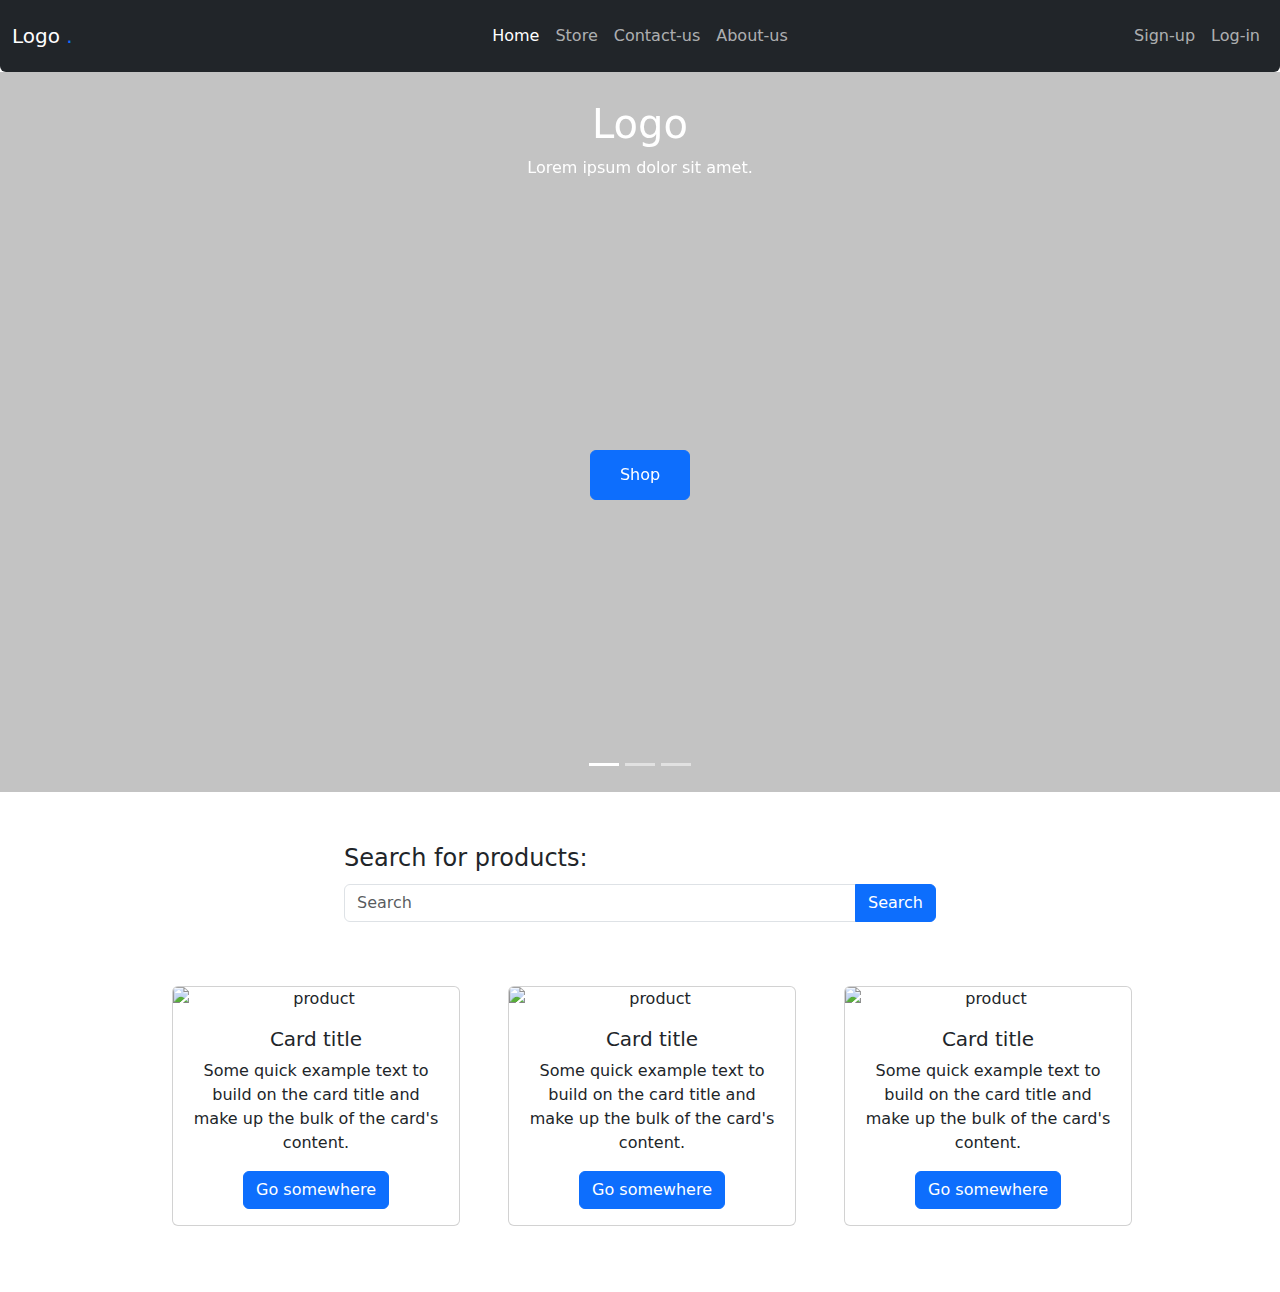
==== index.html @ e77289d6 "Rename home.html to index.html" ====
<!doctype html>
<html lang="en">
  <head>
    <meta charset="utf-8">
    <meta name="viewport" content="width=device-width, initial-scale=1">
    <title>Home</title>
    <link href="https://cdn.jsdelivr.net/npm/bootstrap@5.3.3/dist/css/bootstrap.min.css" rel="stylesheet" integrity="sha384-QWTKZyjpPEjISv5WaRU9OFeRpok6YctnYmDr5pNlyT2bRjXh0JMhjY6hW+ALEwIH" crossorigin="anonymous">
    <link rel="stylesheet" href="style.css">
  </head>
  <body>
    <nav id="main-navbar" class="navbar navbar-expand-lg bg-dark rounded-bottom position-fixed w-100" data-bs-theme="dark">
        <div class="container-fluid">
            <div class="logo col-4">
                <a href="./home.html" class="navbar-brand">Logo <span class="text-primary">.</span></a>
            </div>
            <button class="navbar-toggler" type="button" data-bs-toggle="collapse" data-bs-target="#navbarSupportedContent" aria-controls="navbarSupportedContent" aria-expanded="false" aria-label="Toggle navigation">
                <span class="navbar-toggler-icon"></span>
            </button>
            <div class="navbar-collapse navbar text-center col-4" id="navbarSupportedContent">
                <ul class="navbar-nav main-pages-nav w-100 justify-content-center">
                    <li class="nav-item">
                        <a href="#" class="nav-link active" aria-current="page">Home</a>
                    </li>
                    <li class="nav-item">
                        <a href="#" class="nav-link" aria-current="page">Store</a>
                    </li>
                    <li class="nav-item">
                        <a href="#" class="nav-link" aria-current="page">Contact-us</a>
                    </li>
                    <li class="nav-item">
                        <a href="#" class="nav-link" aria-current="page">About-us</a>
                    </li>
                </ul>
            </div>
            <div class="navbar-collapse navbar text-center col-4 " id="navbarSupportedContent">
                <ul class="navbar-nav register-pages-nav w-100 justify-content-end">
                    <li class="nav-item sign-up">
                        <a href="#" class="nav-link" aria-current="page">Sign-up</a>
                    </li>
                    <li class="nav-item log-in">
                        <a href="#" class="nav-link" aria-current="page">Log-in</a>
                    </li>
                </ul>
            </div>
        </div>
    </nav>
    <header>
        <div id="carouselExampleAutoplaying" class="carousel slide w-100" data-bs-ride="carousel">
            <div class="text-center text-white desc">
                <div class="container-fluid">
                    <div class="description">
                        <div class="logo">
                            <h1>Logo</h1>
                        </div>
                        <div>
                            <p>Lorem ipsum dolor sit amet.</p>
                        </div>
                    </div>
                    <div class="button">
                        <button class="btn btn-primary">Shop</button>
                    </div>
                </div>
            </div>
            <div class="carousel-indicators">
                <button type="button" data-bs-target="#carouselExampleAutoplaying" data-bs-slide-to="0" class="active" aria-current="true" aria-label="Slide 1"></button>
                <button type="button" data-bs-target="#carouselExampleAutoplaying" data-bs-slide-to="1" aria-label="Slide 2"></button>
                <button type="button" data-bs-target="#carouselExampleAutoplaying" data-bs-slide-to="2" aria-label="Slide 3"></button>
            </div>
            <div class="carousel-inner">
                <div class="carousel-item active">
                    <svg class="bd-placeholder-img bd-placeholder-img-lg d-block w-100" xmlns="http://www.w3.org/2000/svg" role="img" aria-label="Photo: First slide" preserveAspectRatio="xMidYMid slice" focusable="false"><title>Photo</title><rect width="100%" height="100%" fill="#c3c3c3"></rect></svg>
                </div>
                <div class="carousel-item">
                    <svg class="bd-placeholder-img bd-placeholder-img-lg d-block w-100" xmlns="http://www.w3.org/2000/svg" role="img" aria-label="Photo: Second slide" preserveAspectRatio="xMidYMid slice" focusable="false"><title>Photo</title><rect width="100%" height="100%" fill="#777"></rect></svg>
                </div>
                <div class="carousel-item">
                    <svg class="bd-placeholder-img bd-placeholder-img-lg d-block w-100" xmlns="http://www.w3.org/2000/svg" role="img" aria-label="Photo: Third slide" preserveAspectRatio="xMidYMid slice" focusable="false"><title>Photo</title><rect width="100%" height="100%" fill="#888"></rect></svg>
                </div>
            </div>
        </div>
    </header>
    <main class="w-100">
        <form class="w-50 mx-auto" action="." method="get">
            <div class="container-fluid">
                <div class="container">
                    <fieldset class="row mt-5">
                        <legend>Search for products:</legend>
                        <div class="input-group mb-3">
                            <input type="text" class="form-control" placeholder="Search" aria-label="Search" aria-describedby="basic-addon1">
                            <button class="btn btn-primary input-group-text" id="basic-addon1">Search</button>
                        </div>
                    </fieldset>
                </div>
            </div>
        </form>
        <section class="products mt-5 mx-auto">
            <div class="container-fluid text-center">
                <div class="row gap-5">
                  <div class="col">
                    <div class="card">
                        <img src="..." class="card-img-top" alt="product">
                        <div class="card-body">
                          <h5 class="card-title">Card title</h5>
                          <p class="card-text">Some quick example text to build on the card title and make up the bulk of the card's content.</p>
                          <a href="#" class="btn btn-primary">Go somewhere</a>
                        </div>
                      </div>
                  </div>
                  <div class="col">
                    <div class="card">
                        <img src="..." class="card-img-top" alt="product">
                        <div class="card-body">
                          <h5 class="card-title">Card title</h5>
                          <p class="card-text">Some quick example text to build on the card title and make up the bulk of the card's content.</p>
                          <a href="#" class="btn btn-primary">Go somewhere</a>
                        </div>
                      </div>
                  </div>
                  <div class="col">
                    <div class="card">
                        <img src="..." class="card-img-top" alt="product">
                        <div class="card-body">
                          <h5 class="card-title">Card title</h5>
                          <p class="card-text">Some quick example text to build on the card title and make up the bulk of the card's content.</p>
                          <a href="#" class="btn btn-primary">Go somewhere</a>
                        </div>
                      </div>
                  </div>
                </div>
              </div>
              
        </section>
    </main>
    <script src="https://cdn.jsdelivr.net/npm/bootstrap@5.3.3/dist/js/bootstrap.bundle.min.js" integrity="sha384-YvpcrYf0tY3lHB60NNkmXc5s9fDVZLESaAA55NDzOxhy9GkcIdslK1eN7N6jIeHz" crossorigin="anonymous"></script>
  </body>
</html>
---- style.css ----
* {
    box-sizing: border-box;
}

#main-navbar {
    z-index: 100;
}

header {
    padding-top: 72px;
}

.carousel-item svg {
    width: 100%;
    height: 80dvh;
    object-fit: cover;
}

.desc {
    position: fixed;
    z-index: 1;
    width: 100%;
    top: 100px;
}

.desc .container-fluid {
    height: 400px;
    display: flex;
    flex-direction: column;
    justify-content: space-between;
}

.desc .container-fluid .button button {
    width: 100px;
    height: 50px;
}

main {
    display: flex;
    flex-direction: column;
    background-color: white;
    position: sticky;
    z-index: 2;
    min-height: 500px;
    overflow-y: visible;
}

.col .card {
    width: 18rem;
}

.col {
    width: 18rem;
}
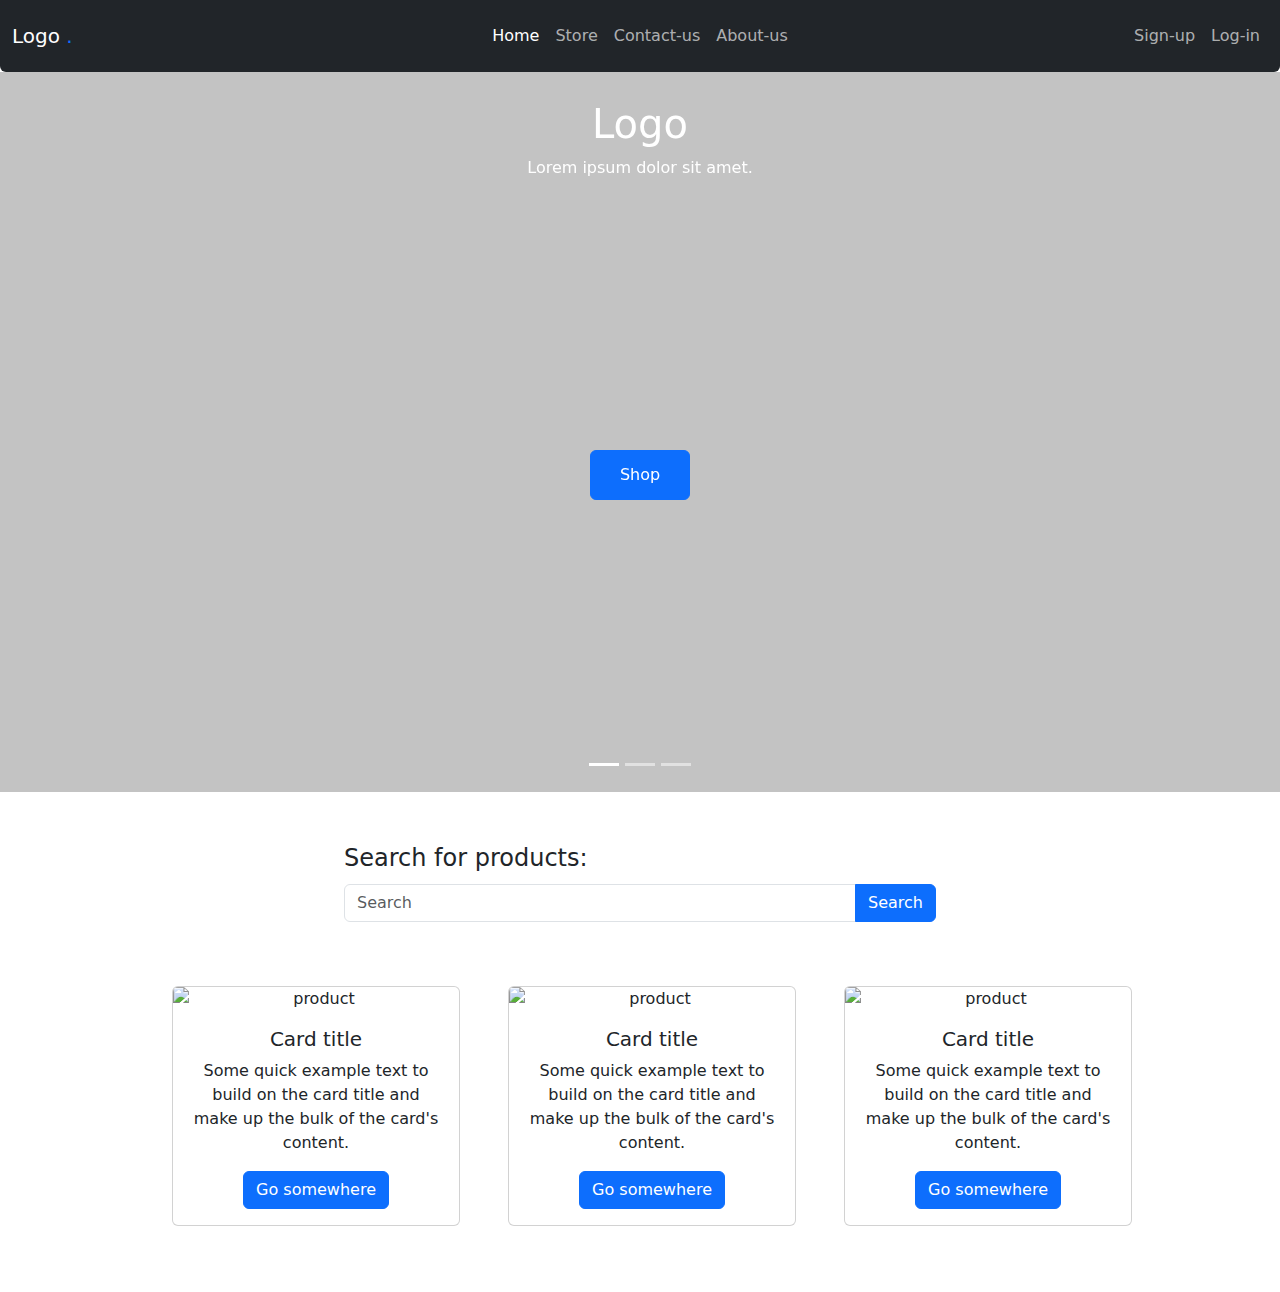
==== commit 8ad0a466: "renamed:    home.html -> index.html modified:   style.css" ====
--- a/index.html
+++ b/index.html
@@ -11,12 +11,12 @@
     <nav id="main-navbar" class="navbar navbar-expand-lg bg-dark rounded-bottom position-fixed w-100" data-bs-theme="dark">
         <div class="container-fluid">
             <div class="logo col-4">
-                <a href="./home.html" class="navbar-brand">Logo <span class="text-primary">.</span></a>
+                <a href="./" class="navbar-brand">Logo <span class="text-primary">.</span></a>
             </div>
             <button class="navbar-toggler" type="button" data-bs-toggle="collapse" data-bs-target="#navbarSupportedContent" aria-controls="navbarSupportedContent" aria-expanded="false" aria-label="Toggle navigation">
                 <span class="navbar-toggler-icon"></span>
             </button>
-            <div class="navbar-collapse navbar text-center col-4" id="navbarSupportedContent">
+            <div class="navbar-collapse navbar text-center col-4 collapse" id="navbarSupportedContent">
                 <ul class="navbar-nav main-pages-nav w-100 justify-content-center">
                     <li class="nav-item">
                         <a href="#" class="nav-link active" aria-current="page">Home</a>
@@ -32,7 +32,7 @@
                     </li>
                 </ul>
             </div>
-            <div class="navbar-collapse navbar text-center col-4 " id="navbarSupportedContent">
+            <div class="navbar-collapse navbar text-center col-4 collapse" id="navbarSupportedContent">
                 <ul class="navbar-nav register-pages-nav w-100 justify-content-end">
                     <li class="nav-item sign-up">
                         <a href="#" class="nav-link" aria-current="page">Sign-up</a>
@@ -133,4 +133,4 @@
     </main>
     <script src="https://cdn.jsdelivr.net/npm/bootstrap@5.3.3/dist/js/bootstrap.bundle.min.js" integrity="sha384-YvpcrYf0tY3lHB60NNkmXc5s9fDVZLESaAA55NDzOxhy9GkcIdslK1eN7N6jIeHz" crossorigin="anonymous"></script>
   </body>
-</html>
+</html>--- a/style.css
+++ b/style.css
@@ -4,6 +4,7 @@
 
 #main-navbar {
     z-index: 100;
+    min-height: 72px;
 }
 
 header {
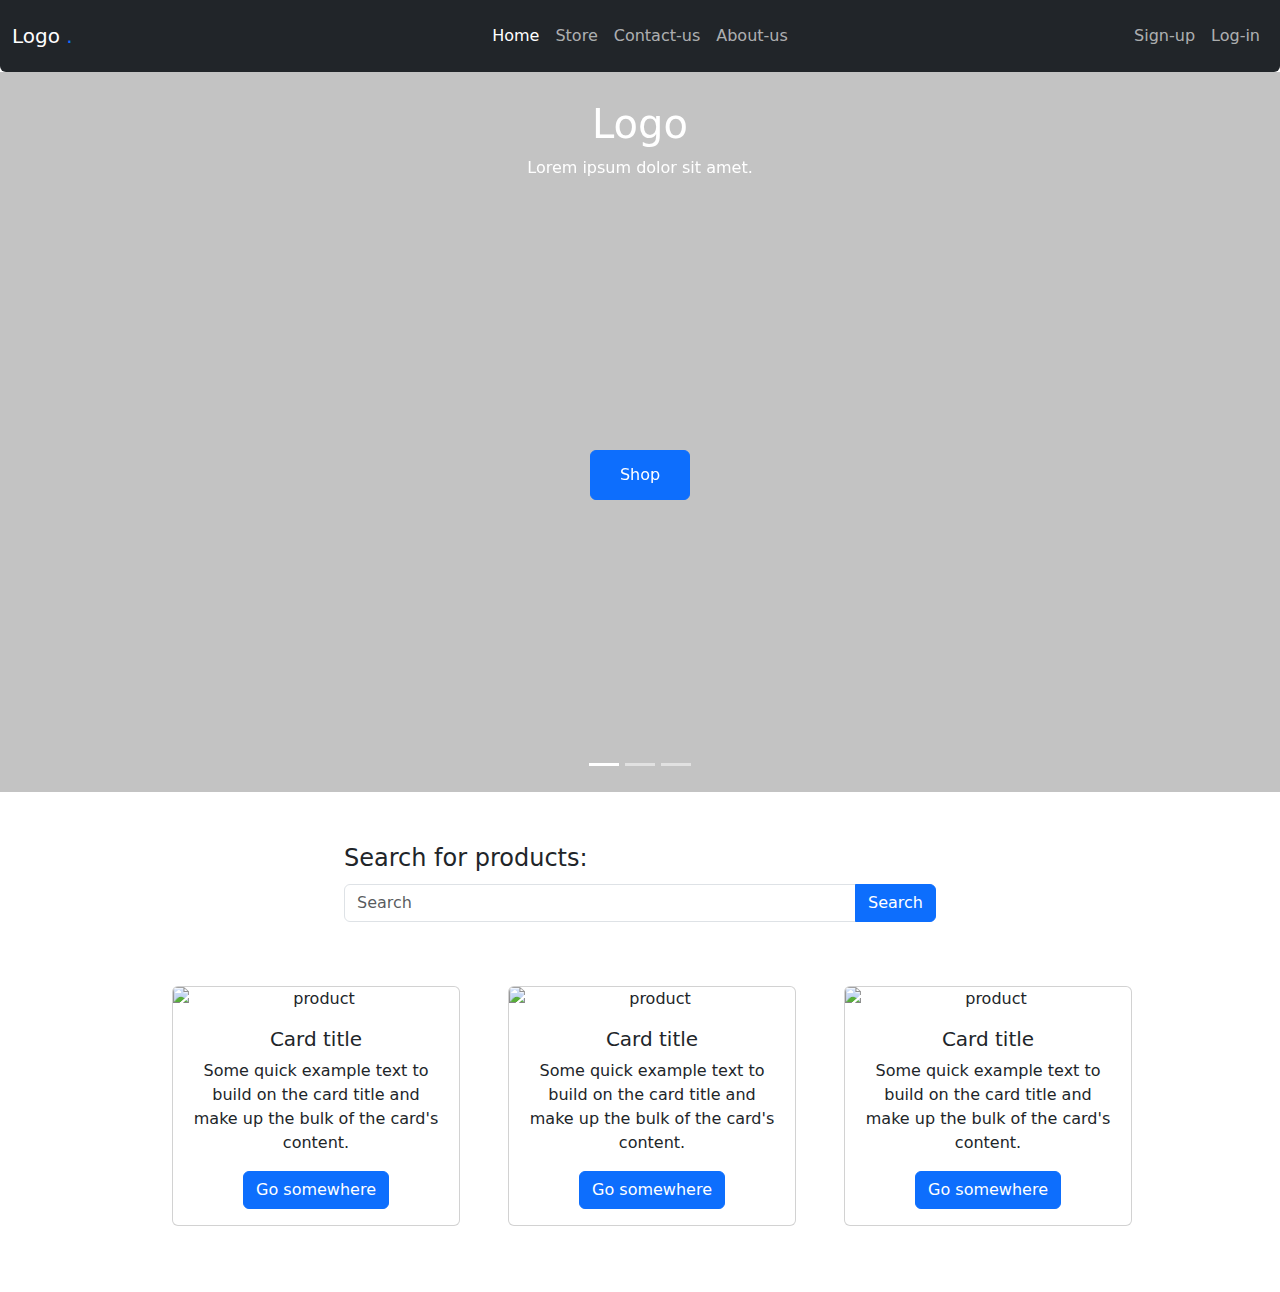
==== commit 6ab8634a: "Merge branch 'main' of github.com:itay298/project-redesign" ====
--- a/index.html
+++ b/index.html
@@ -133,4 +133,4 @@
     </main>
     <script src="https://cdn.jsdelivr.net/npm/bootstrap@5.3.3/dist/js/bootstrap.bundle.min.js" integrity="sha384-YvpcrYf0tY3lHB60NNkmXc5s9fDVZLESaAA55NDzOxhy9GkcIdslK1eN7N6jIeHz" crossorigin="anonymous"></script>
   </body>
-</html>+</html>
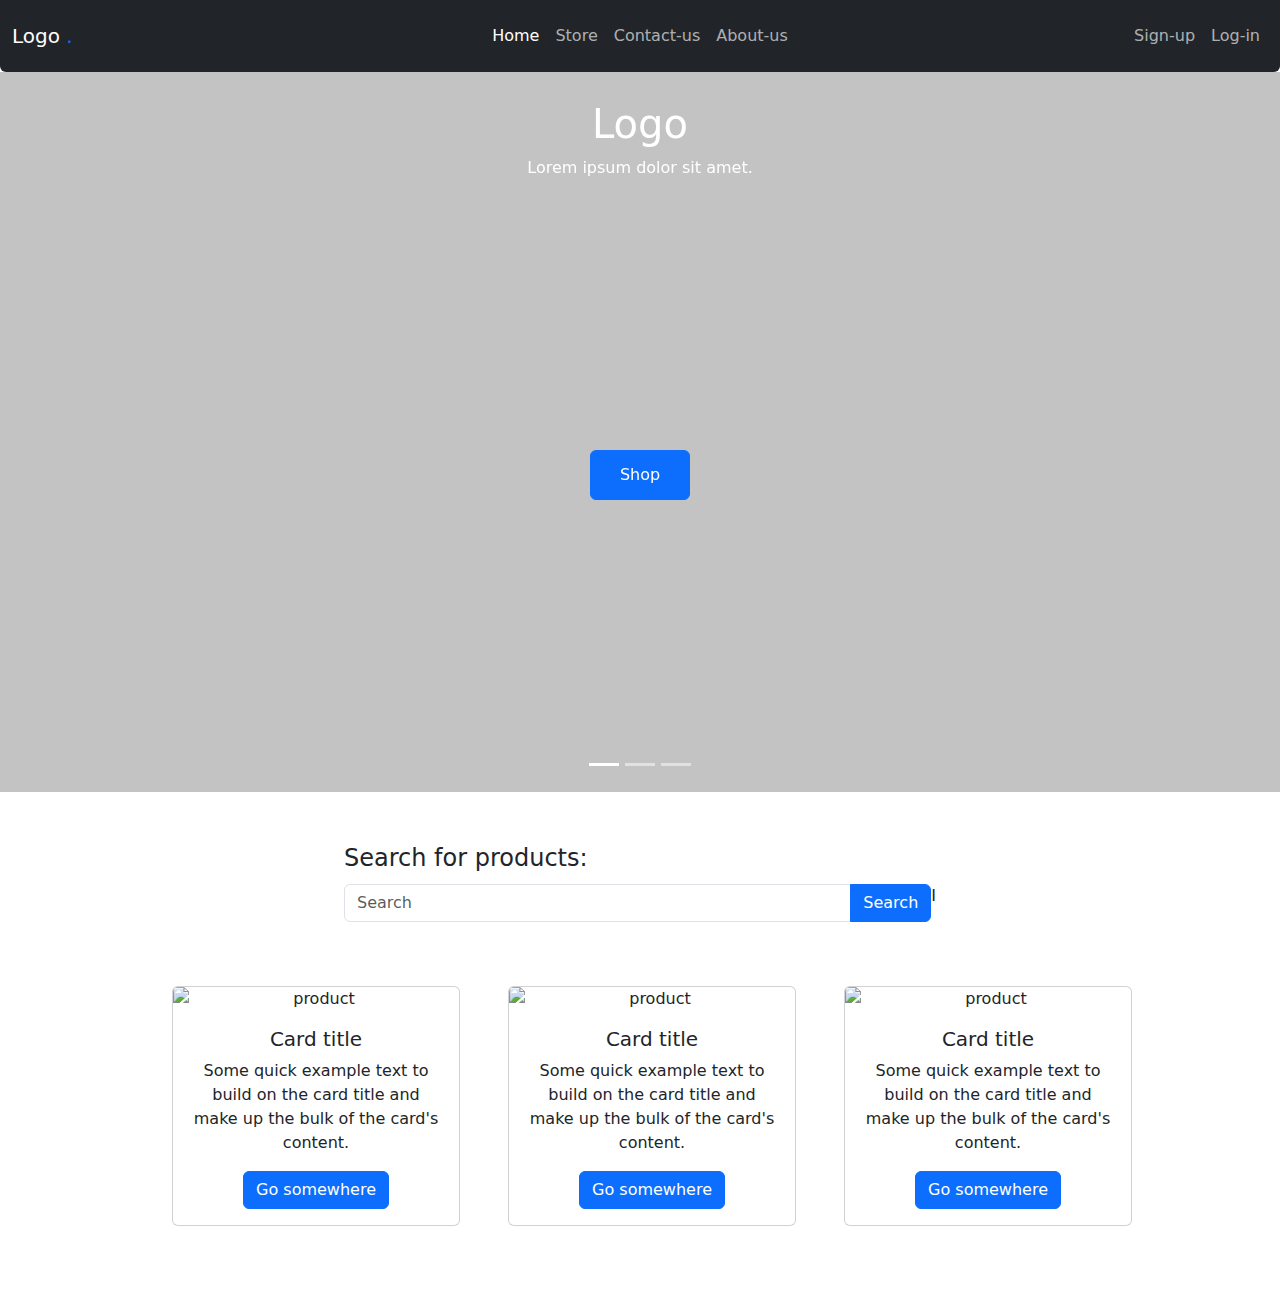
==== commit 2974c247: "modified:   index.html" ====
--- a/index.html
+++ b/index.html
@@ -86,8 +86,8 @@
                     <fieldset class="row mt-5">
                         <legend>Search for products:</legend>
                         <div class="input-group mb-3">
-                            <input type="text" class="form-control" placeholder="Search" aria-label="Search" aria-describedby="basic-addon1">
-                            <button class="btn btn-primary input-group-text" id="basic-addon1">Search</button>
+                            <input type="text" class="form-control" name="Search" placeholder="Search" aria-label="Search" aria-describedby="basic-addon1">
+                            <button class="btn btn-primary input-group-text" id="basic-addon1">Search</button>I
                         </div>
                     </fieldset>
                 </div>
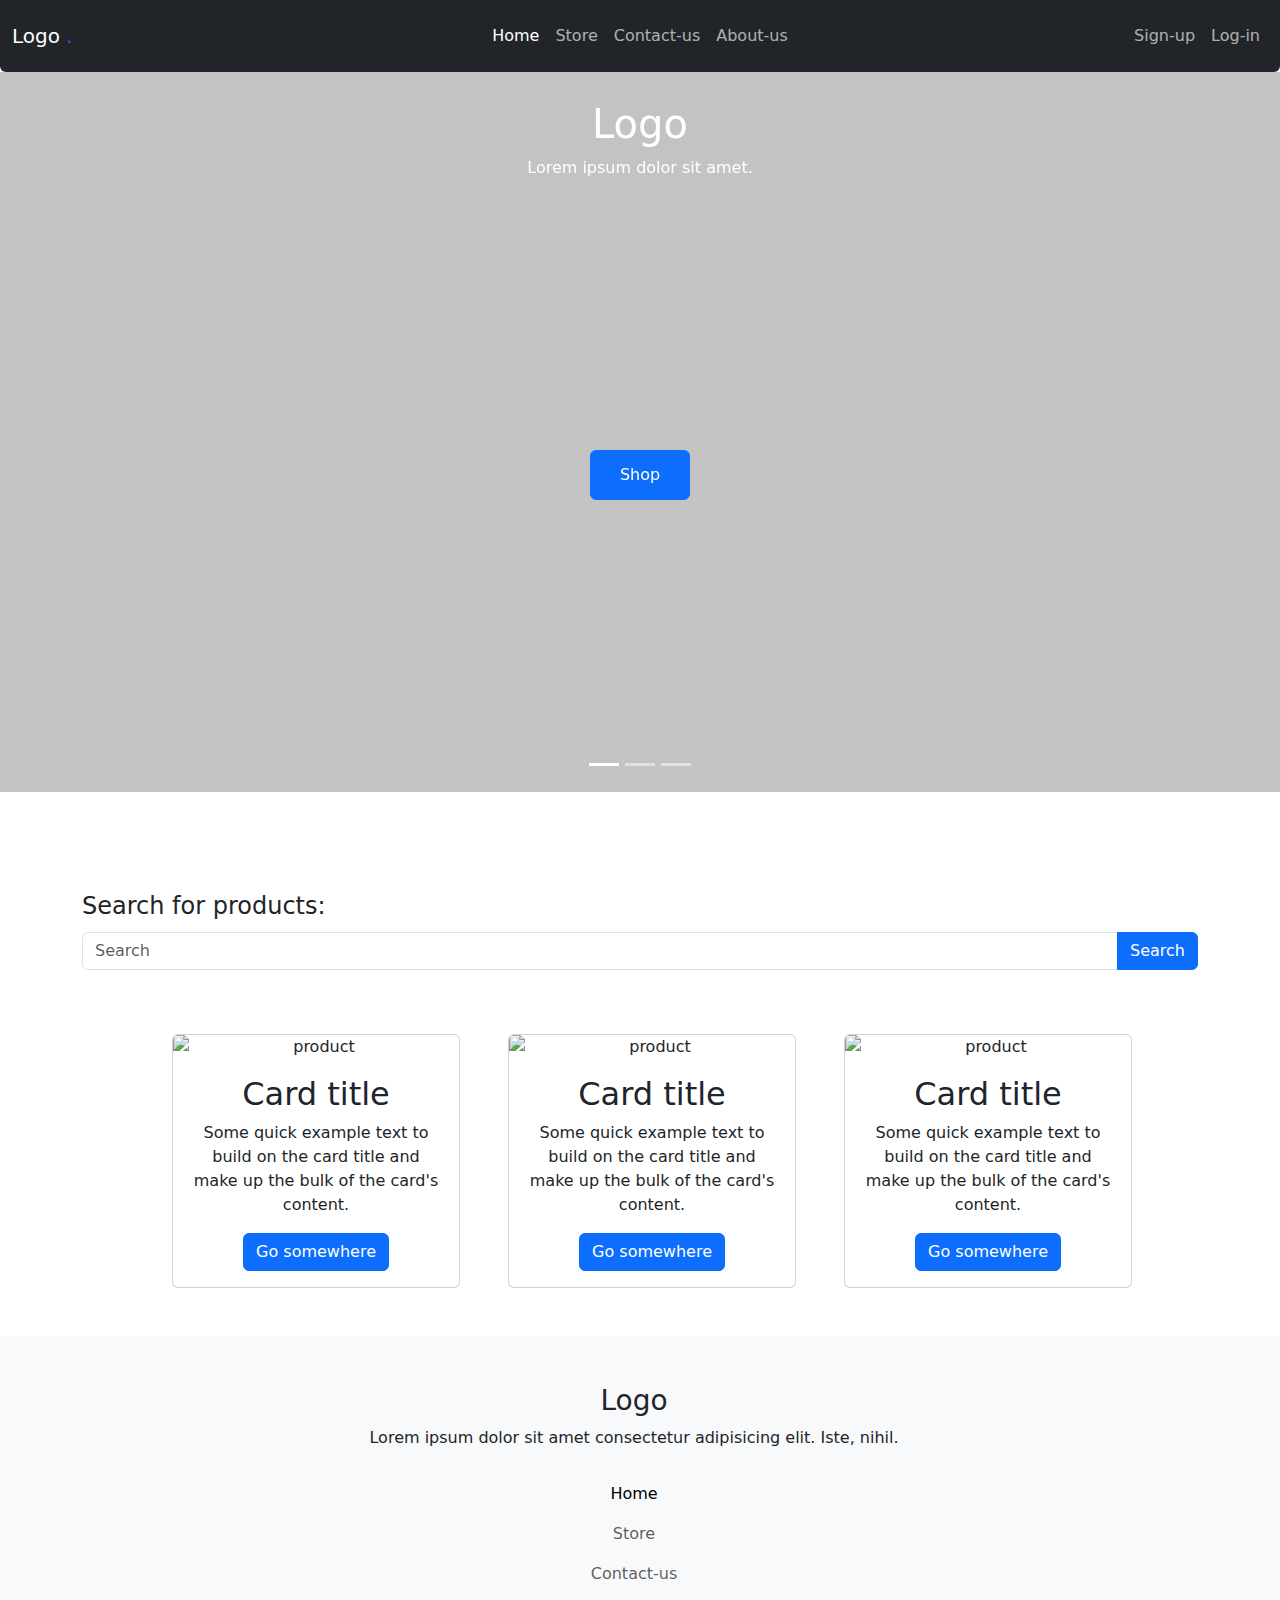
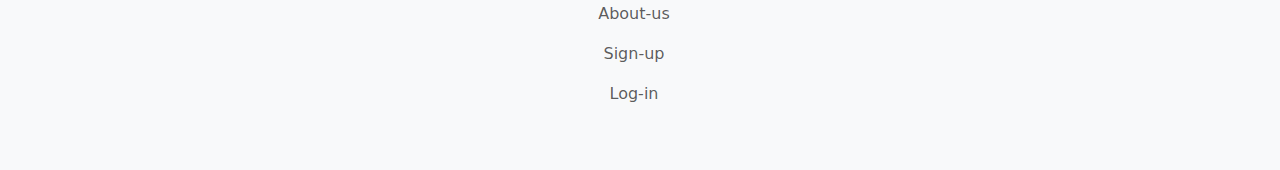
==== commit 3b1841d5: "modified:   style.css new file:   main.html modified:   index.html" ====
--- a/index.html
+++ b/index.html
@@ -79,15 +79,15 @@
             </div>
         </div>
     </header>
-    <main class="w-100">
-        <form class="w-50 mx-auto" action="." method="get">
+    <main class="w-100 position-sticky bg-white p-5">
+        <form action="." method="get">
             <div class="container-fluid">
                 <div class="container">
                     <fieldset class="row mt-5">
                         <legend>Search for products:</legend>
                         <div class="input-group mb-3">
                             <input type="text" class="form-control" name="Search" placeholder="Search" aria-label="Search" aria-describedby="basic-addon1">
-                            <button class="btn btn-primary input-group-text" id="basic-addon1">Search</button>I
+                            <button class="btn btn-primary input-group-text" id="basic-addon1">Search</button>
                         </div>
                     </fieldset>
                 </div>
@@ -100,7 +100,7 @@
                     <div class="card">
                         <img src="..." class="card-img-top" alt="product">
                         <div class="card-body">
-                          <h5 class="card-title">Card title</h5>
+                          <h2 class="card-title">Card title</h2>
                           <p class="card-text">Some quick example text to build on the card title and make up the bulk of the card's content.</p>
                           <a href="#" class="btn btn-primary">Go somewhere</a>
                         </div>
@@ -110,7 +110,7 @@
                     <div class="card">
                         <img src="..." class="card-img-top" alt="product">
                         <div class="card-body">
-                          <h5 class="card-title">Card title</h5>
+                          <h2 class="card-title">Card title</h2>
                           <p class="card-text">Some quick example text to build on the card title and make up the bulk of the card's content.</p>
                           <a href="#" class="btn btn-primary">Go somewhere</a>
                         </div>
@@ -120,7 +120,7 @@
                     <div class="card">
                         <img src="..." class="card-img-top" alt="product">
                         <div class="card-body">
-                          <h5 class="card-title">Card title</h5>
+                          <h2 class="card-title">Card title</h2>
                           <p class="card-text">Some quick example text to build on the card title and make up the bulk of the card's content.</p>
                           <a href="#" class="btn btn-primary">Go somewhere</a>
                         </div>
@@ -131,6 +131,42 @@
               
         </section>
     </main>
+    <footer class="w-100 position-sticky bg-light z-2 p-5">
+        <div class="container-fluid">
+            <div class="container nav d-block">
+                <div class="logo text-center">
+                    <h3>Logo</h3>
+                </div>
+                <div class="description text-center">
+                    <p>Lorem ipsum dolor sit amet consectetur adipisicing elit. Iste, nihil.</p>
+                </div>
+                <nav class="navbar w-100 d-block">
+                    <ul class="navbar-nav main-pages-nav text-center">
+                        <li class="nav-item">
+                            <a href="#" class="nav-link active" aria-current="page">Home</a>
+                        </li>
+                        <li class="nav-item">
+                            <a href="#" class="nav-link" aria-current="page">Store</a>
+                        </li>
+                        <li class="nav-item">
+                            <a href="#" class="nav-link" aria-current="page">Contact-us</a>
+                        </li>
+                        <li class="nav-item">
+                            <a href="#" class="nav-link" aria-current="page">About-us</a>
+                        </li>
+                    </ul>
+                    <ul class="navbar-nav register-pages-nav text-center">
+                        <li class="nav-item sign-up">
+                            <a href="#" class="nav-link" aria-current="page">Sign-up</a>
+                        </li>
+                        <li class="nav-item log-in">
+                            <a href="#" class="nav-link" aria-current="page">Log-in</a>
+                        </li>
+                    </ul>
+                </nav>
+            </div>
+        </div>
+    </footer>
     <script src="https://cdn.jsdelivr.net/npm/bootstrap@5.3.3/dist/js/bootstrap.bundle.min.js" integrity="sha384-YvpcrYf0tY3lHB60NNkmXc5s9fDVZLESaAA55NDzOxhy9GkcIdslK1eN7N6jIeHz" crossorigin="anonymous"></script>
   </body>
 </html>
--- a/style.css
+++ b/style.css
@@ -39,11 +39,8 @@
 main {
     display: flex;
     flex-direction: column;
-    background-color: white;
-    position: sticky;
     z-index: 2;
     min-height: 500px;
-    overflow-y: visible;
 }
 
 .col .card {
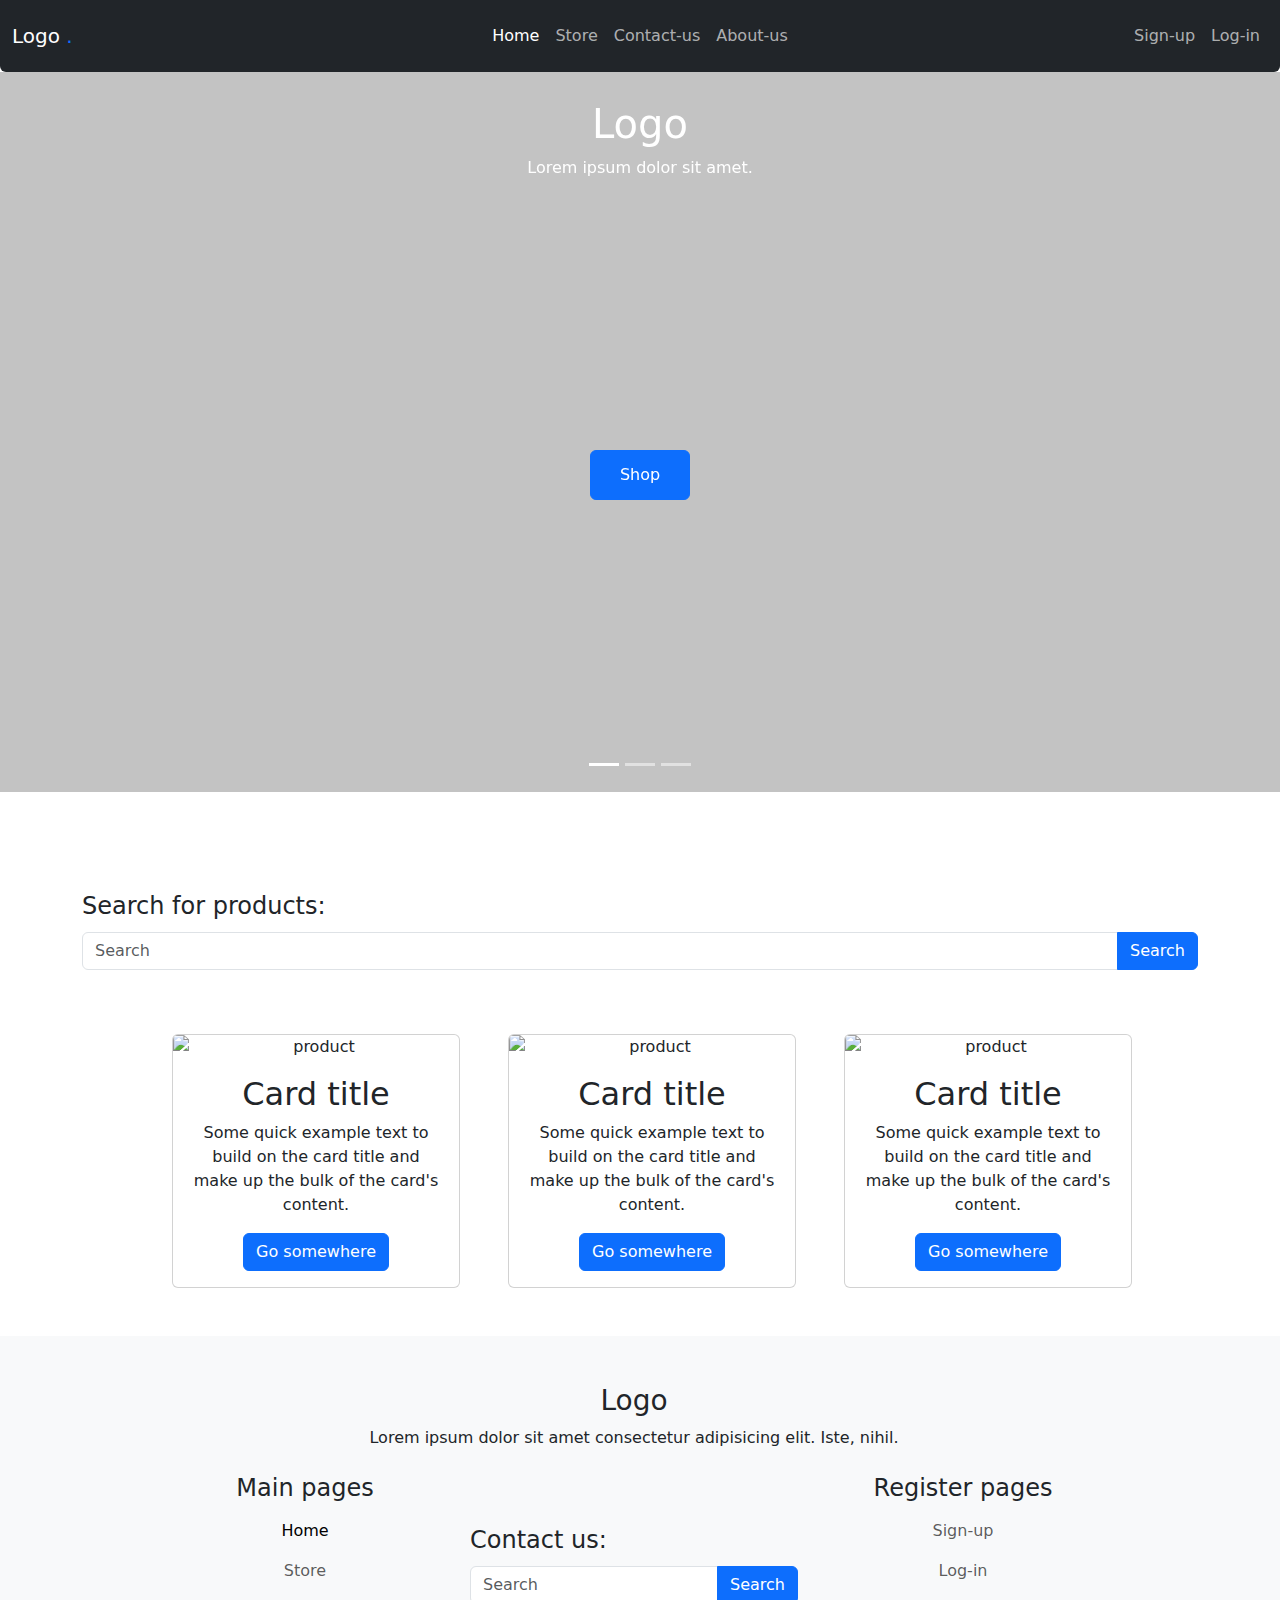
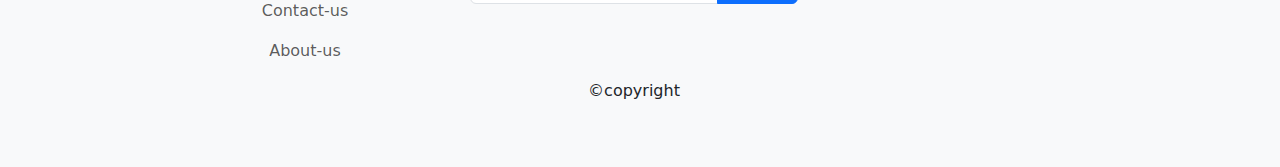
==== commit d31e497f: "new file:   footer.html modified:   index.html" ====
--- a/index.html
+++ b/index.html
@@ -140,8 +140,12 @@
                 <div class="description text-center">
                     <p>Lorem ipsum dolor sit amet consectetur adipisicing elit. Iste, nihil.</p>
                 </div>
-                <nav class="navbar w-100 d-block">
-                    <ul class="navbar-nav main-pages-nav text-center">
+                <nav class="navbar w-100 justify-content-center align-items-stretch">
+                    
+                    <ul class="navbar-nav main-pages-nav text-center w-25 align-content-center">
+                        <div class="title nav-item">
+                            <h4>Main pages</h4>
+                        </div>
                         <li class="nav-item">
                             <a href="#" class="nav-link active" aria-current="page">Home</a>
                         </li>
@@ -155,7 +159,23 @@
                             <a href="#" class="nav-link" aria-current="page">About-us</a>
                         </li>
                     </ul>
-                    <ul class="navbar-nav register-pages-nav text-center">
+                    <form class="col-lg-4 col-12" action="." method="POST">
+                        <div class="container-fluid">
+                            <div class="container">
+                                <fieldset class="row mt-5">
+                                    <legend>Contact us:</legend>
+                                    <div class="input-group mb-3">
+                                        <input type="text" class="form-control" name="Search" placeholder="Search" aria-label="Search" aria-describedby="basic-addon1">
+                                        <button class="btn btn-primary input-group-text" id="basic-addon1">Search</button>
+                                    </div>
+                                </fieldset>
+                            </div>
+                        </div>
+                    </form>
+                    <ul class="navbar-nav register-pages-nav text-center w-25 align-self-stretch">
+                        <div class="title nav-item">
+                            <h4>Register pages</h4>
+                        </div>
                         <li class="nav-item sign-up">
                             <a href="#" class="nav-link" aria-current="page">Sign-up</a>
                         </li>
@@ -164,6 +184,9 @@
                         </li>
                     </ul>
                 </nav>
+                <div class="copyright text-center">
+                    <p class="text-dark fw-light">&copy;copyright</p>
+                </div>
             </div>
         </div>
     </footer>
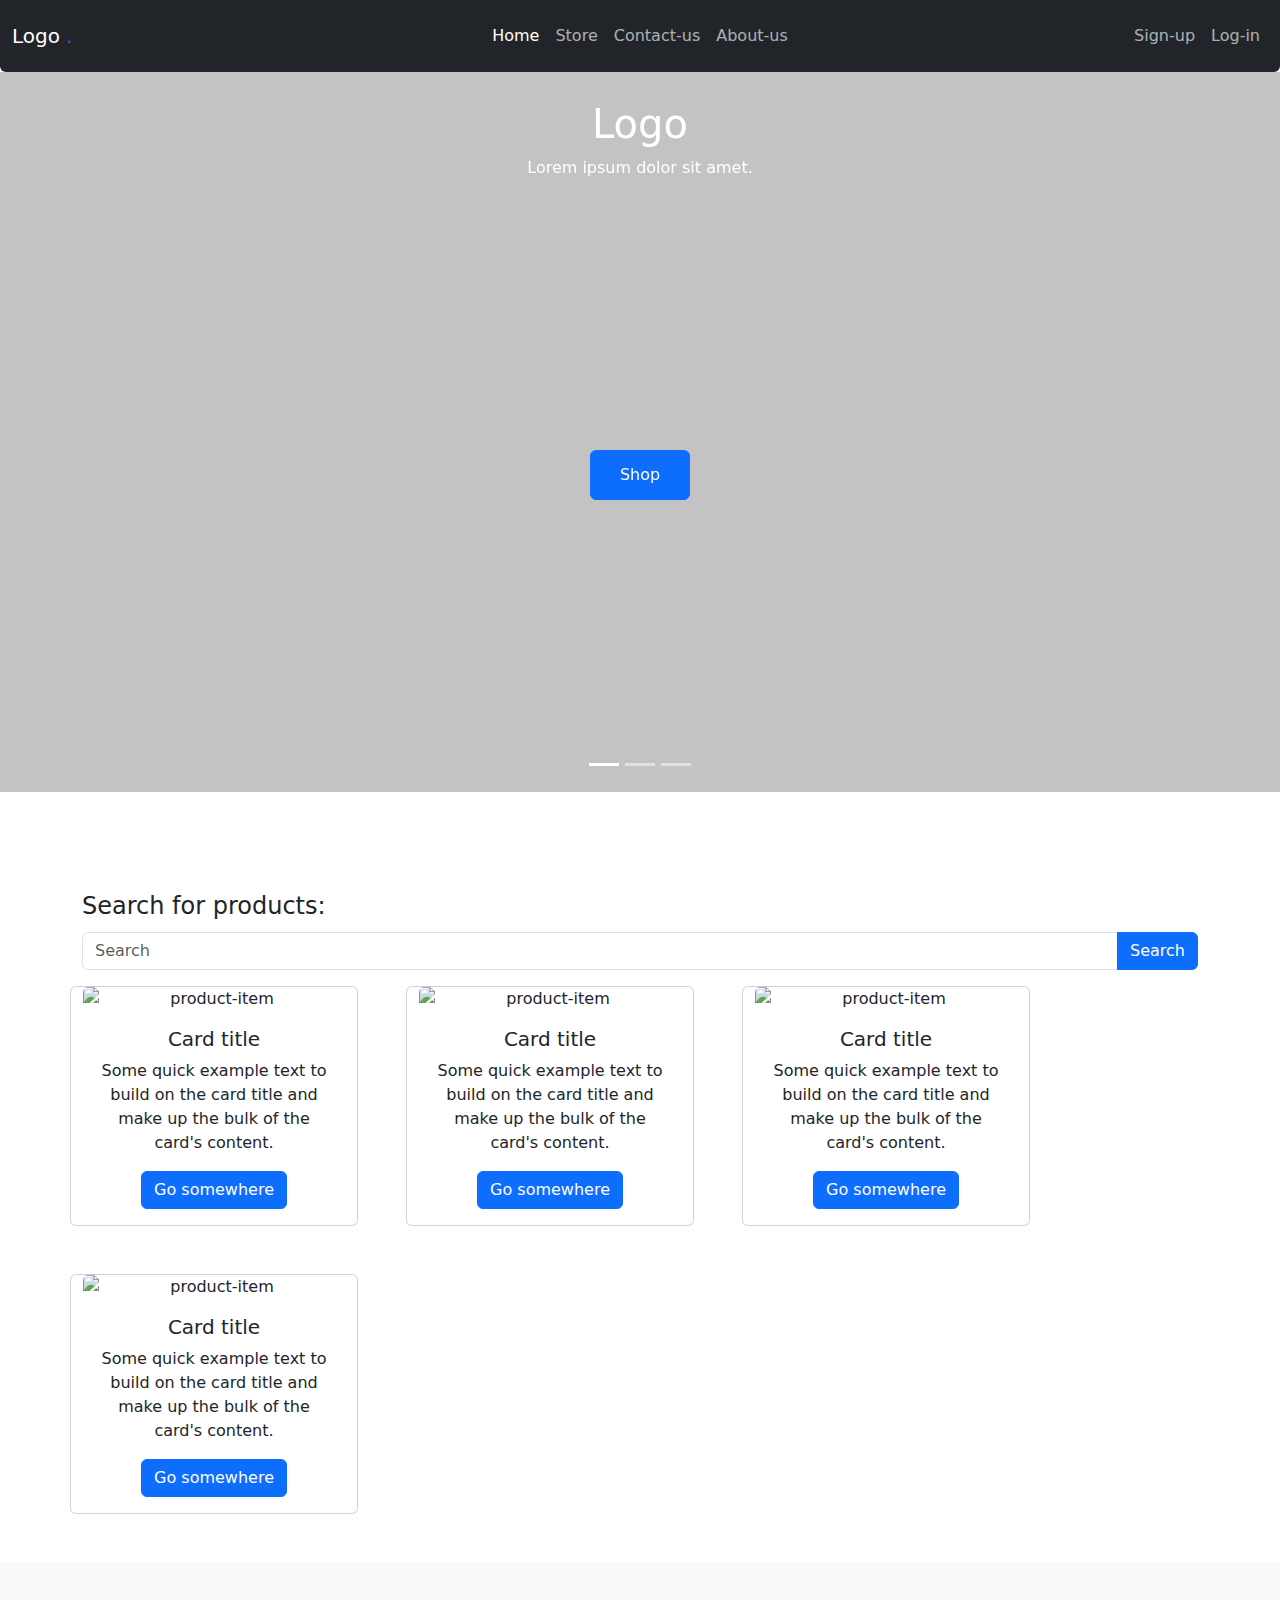
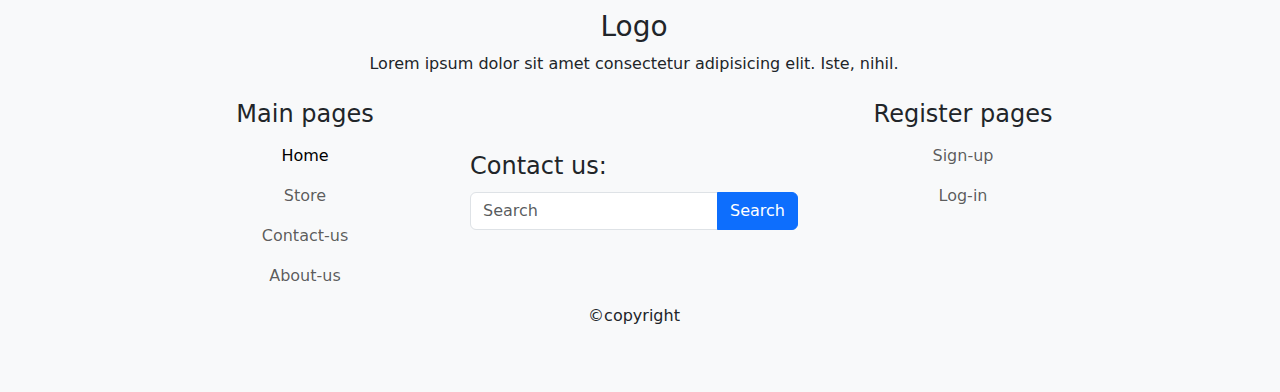
==== commit 4f30465a: "modified:   index.html modified:   style.css" ====
--- a/index.html
+++ b/index.html
@@ -93,43 +93,46 @@
                 </div>
             </div>
         </form>
-        <section class="products mt-5 mx-auto">
-            <div class="container-fluid text-center">
-                <div class="row gap-5">
-                  <div class="col">
-                    <div class="card">
-                        <img src="..." class="card-img-top" alt="product">
-                        <div class="card-body">
-                          <h2 class="card-title">Card title</h2>
-                          <p class="card-text">Some quick example text to build on the card title and make up the bulk of the card's content.</p>
-                          <a href="#" class="btn btn-primary">Go somewhere</a>
+        <div class="products text-center">
+            <div class="container-fluid">
+                <div class="container">
+                    <div class="product row gap-5 justify-content-sm-center justify-content-md-start">
+                        <div class="card">
+                            <img src="..." class="card-img-top" alt="product-item">
+                            <div class="card-body">
+                              <h5 class="card-title">Card title</h5>
+                              <p class="card-text">Some quick example text to build on the card title and make up the bulk of the card's content.</p>
+                              <a href="#" class="btn btn-primary">Go somewhere</a>
+                            </div>
                         </div>
-                      </div>
-                  </div>
-                  <div class="col">
-                    <div class="card">
-                        <img src="..." class="card-img-top" alt="product">
-                        <div class="card-body">
-                          <h2 class="card-title">Card title</h2>
-                          <p class="card-text">Some quick example text to build on the card title and make up the bulk of the card's content.</p>
-                          <a href="#" class="btn btn-primary">Go somewhere</a>
+                        <div class="card">
+                            <img src="..." class="card-img-top" alt="product-item">
+                            <div class="card-body">
+                              <h5 class="card-title">Card title</h5>
+                              <p class="card-text">Some quick example text to build on the card title and make up the bulk of the card's content.</p>
+                              <a href="#" class="btn btn-primary">Go somewhere</a>
+                            </div>
                         </div>
-                      </div>
-                  </div>
-                  <div class="col">
-                    <div class="card">
-                        <img src="..." class="card-img-top" alt="product">
-                        <div class="card-body">
-                          <h2 class="card-title">Card title</h2>
-                          <p class="card-text">Some quick example text to build on the card title and make up the bulk of the card's content.</p>
-                          <a href="#" class="btn btn-primary">Go somewhere</a>
+                        <div class="card">
+                            <img src="..." class="card-img-top" alt="product-item">
+                            <div class="card-body">
+                              <h5 class="card-title">Card title</h5>
+                              <p class="card-text">Some quick example text to build on the card title and make up the bulk of the card's content.</p>
+                              <a href="#" class="btn btn-primary">Go somewhere</a>
+                            </div>
                         </div>
-                      </div>
-                  </div>
+                        <div class="card">
+                            <img src="..." class="card-img-top" alt="product-item">
+                            <div class="card-body">
+                              <h5 class="card-title">Card title</h5>
+                              <p class="card-text">Some quick example text to build on the card title and make up the bulk of the card's content.</p>
+                              <a href="#" class="btn btn-primary">Go somewhere</a>
+                            </div>
+                        </div>
+                    </div>
                 </div>
-              </div>
-              
-        </section>
+            </div>
+        </div>
     </main>
     <footer class="w-100 position-sticky bg-light z-2 p-5">
         <div class="container-fluid">
--- a/style.css
+++ b/style.css
@@ -43,10 +43,6 @@
     min-height: 500px;
 }
 
-.col .card {
-    width: 18rem;
-}
-
-.col {
+.card {
     width: 18rem;
 }